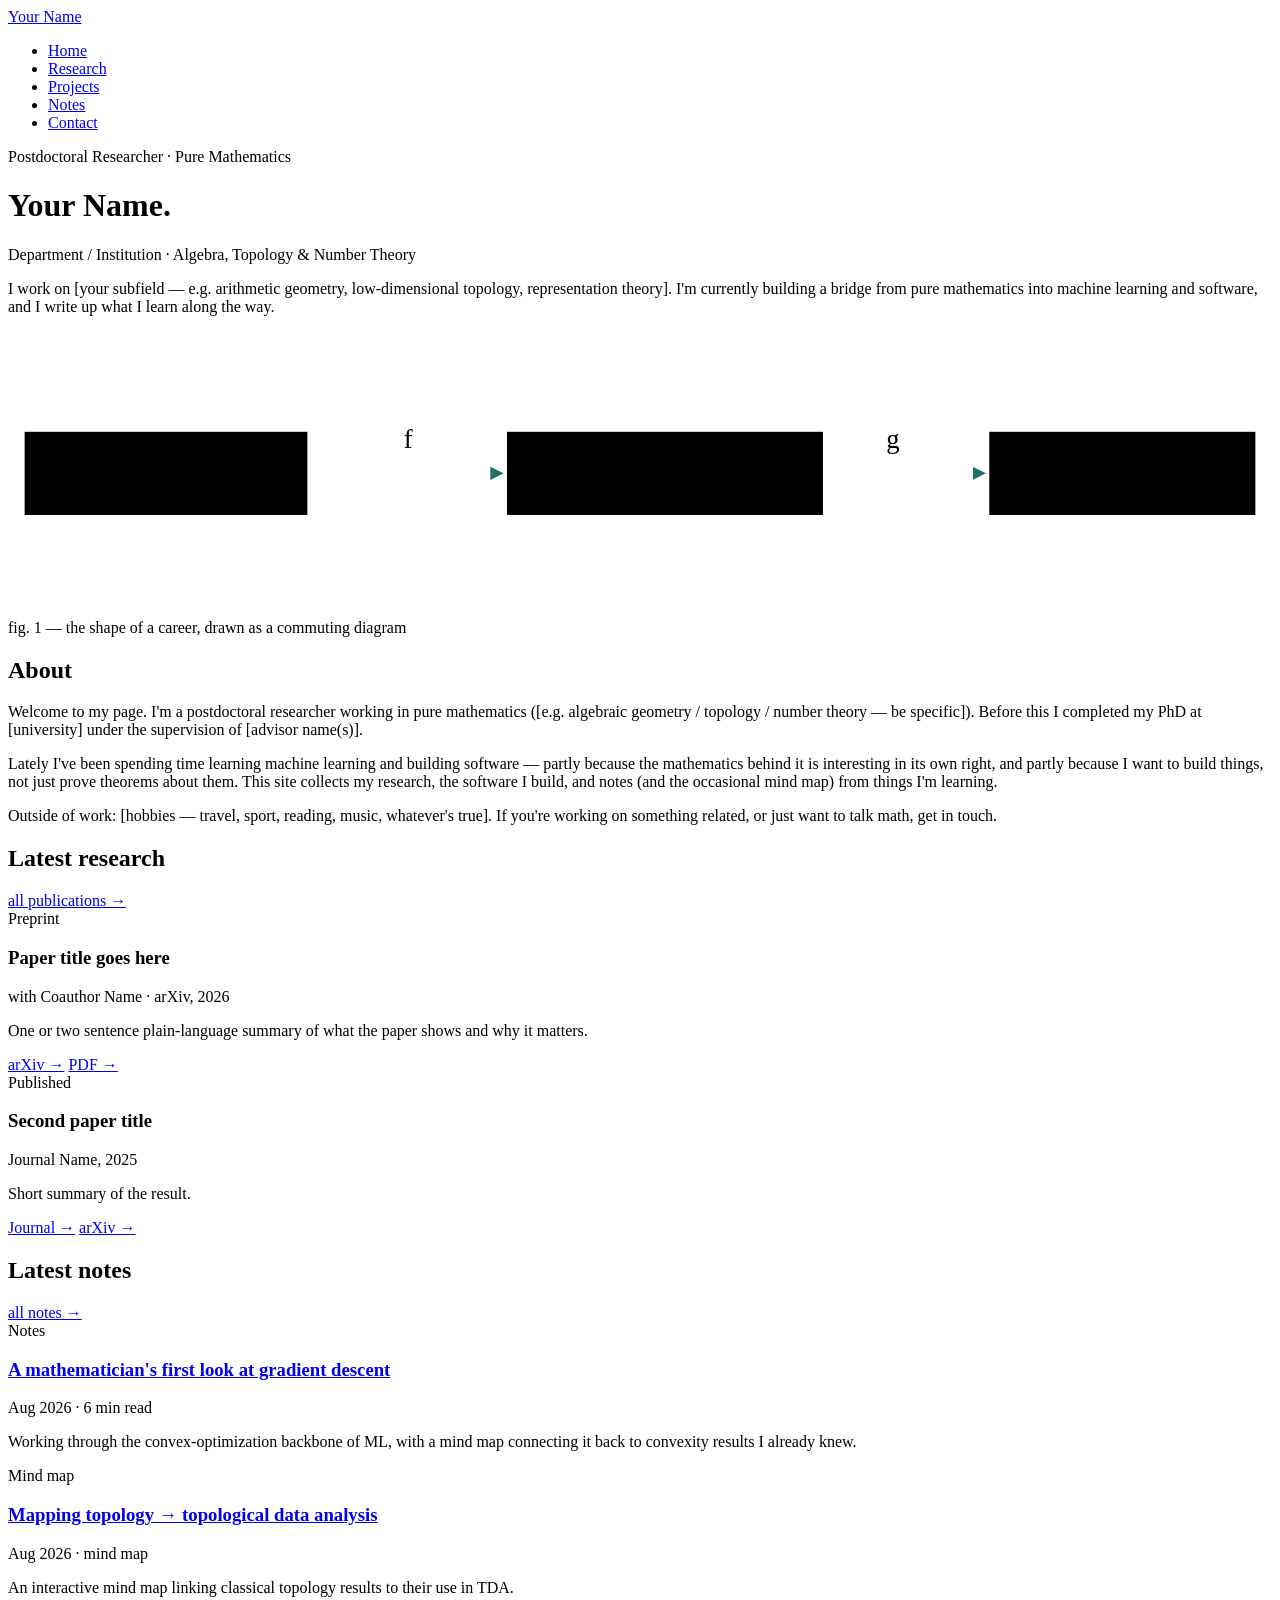
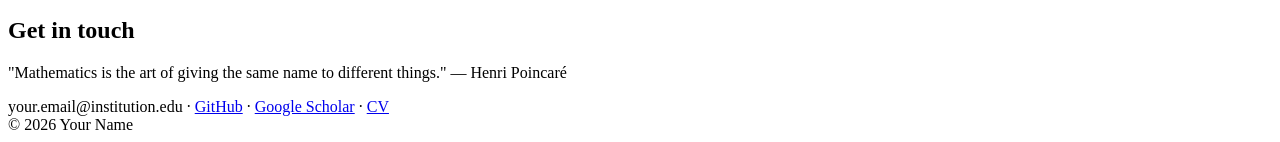
==== index.html @ 3a855534 "Revise index.html for personal webpage Updated personal information and structure of the webpage." ====
<!DOCTYPE html>
<html lang="en">
<head>
<meta charset="UTF-8">
<meta name="viewport" content="width=device-width, initial-scale=1.0">
<title>Your Name | Mathematician</title>
<meta name="description" content="Postdoctoral researcher in pure mathematics, working towards machine learning and software.">
<link rel="preconnect" href="https://fonts.googleapis.com">
<link href="https://fonts.googleapis.com/css2?family=EB+Garamond:ital,wght@0,500;0,600;1,500;1,600&family=IBM+Plex+Mono:wght@400;500&family=IBM+Plex+Sans:wght@400;500;600&display=swap" rel="stylesheet">
<link rel="stylesheet" href="css/style.css">
</head>
<body>

<nav class="site-nav">
  <div class="wrap">
    <a class="brand" href="index.html">Your Name</a>
    <ul>
      <li><a href="index.html" class="active">Home</a></li>
      <li><a href="research.html">Research</a></li>
      <li><a href="projects.html">Projects</a></li>
      <li><a href="notes.html">Notes</a></li>
      <li><a href="index.html#contact">Contact</a></li>
    </ul>
  </div>
</nav>

<header class="hero wrap">
  <div class="eyebrow">Postdoctoral Researcher &middot; Pure Mathematics</div>
  <h1 class="fill-me">Your Name.</h1>
  <div class="role">Department / Institution &middot; Algebra, Topology &amp; Number Theory</div>
  <p class="thesis fill-me">
    I work on [your subfield — e.g. arithmetic geometry, low-dimensional topology, representation theory].
    I'm currently building a bridge from pure mathematics into machine learning and software,
    and I write up what I learn along the way.
  </p>

  <div class="diagram-wrap">
    <svg viewBox="0 0 760 170" role="img" aria-label="Diagram: Pure Mathematics maps to Machine Learning maps to Software">
      <g class="cd-node">
        <rect x="10" y="60" width="170" height="50"></rect>
        <text x="95" y="90" text-anchor="middle">Pure Math</text>
      </g>
      <g class="cd-node">
        <rect x="300" y="60" width="190" height="50"></rect>
        <text x="395" y="90" text-anchor="middle">Machine Learning</text>
      </g>
      <g class="cd-node">
        <rect x="590" y="60" width="160" height="50"></rect>
        <text x="670" y="90" text-anchor="middle">Software</text>
      </g>

      <path class="cd-arrow a1" d="M182,85 L296,85" marker-end="url(#arrowhead)"></path>
      <path class="cd-arrow a2" d="M492,85 L586,85" marker-end="url(#arrowhead)"></path>

      <text class="cd-label l1" x="238" y="70">f</text>
      <text class="cd-label l2" x="528" y="70">g</text>

      <defs>
        <marker id="arrowhead" markerWidth="8" markerHeight="8" refX="6" refY="4" orient="auto">
          <path d="M0,0 L8,4 L0,8 Z" fill="#1F6F6B"></path>
        </marker>
      </defs>
    </svg>
    <div class="diagram-caption">fig. 1 — the shape of a career, drawn as a commuting diagram</div>
  </div>
</header>

<section class="section wrap" id="about">
  <div class="section-head"><h2>About</h2></div>
  <p class="fill-me">
    Welcome to my page. I'm a postdoctoral researcher working in pure mathematics
    ([e.g. algebraic geometry / topology / number theory — be specific]). Before this I
    completed my PhD at [university] under the supervision of [advisor name(s)].
  </p>
  <p class="fill-me">
    Lately I've been spending time learning machine learning and building software —
    partly because the mathematics behind it is interesting in its own right, and partly
    because I want to build things, not just prove theorems about them. This site collects
    my research, the software I build, and notes (and the occasional mind map) from things
    I'm learning.
  </p>
  <p class="fill-me">
    Outside of work: [hobbies — travel, sport, reading, music, whatever's true].
    If you're working on something related, or just want to talk math, get in touch.
  </p>
</section>

<section class="section wrap">
  <div class="section-head">
    <h2>Latest research</h2>
    <a class="see-all" href="research.html">all publications →</a>
  </div>
  <div class="card-grid">
    <article class="index-card">
      <div class="tag">Preprint</div>
      <h3 class="fill-me">Paper title goes here</h3>
      <div class="meta fill-me">with Coauthor Name &middot; arXiv, 2026</div>
      <p class="fill-me">One or two sentence plain-language summary of what the paper shows and why it matters.</p>
      <div class="links">
        <a href="#">arXiv →</a>
        <a href="#">PDF →</a>
      </div>
    </article>
    <article class="index-card">
      <div class="tag">Published</div>
      <h3 class="fill-me">Second paper title</h3>
      <div class="meta fill-me">Journal Name, 2025</div>
      <p class="fill-me">Short summary of the result.</p>
      <div class="links">
        <a href="#">Journal →</a>
        <a href="#">arXiv →</a>
      </div>
    </article>
  </div>
</section>

<section class="section wrap">
  <div class="section-head">
    <h2>Latest notes</h2>
    <a class="see-all" href="notes.html">all notes →</a>
  </div>
  <div class="card-grid">
    <article class="index-card">
      <div class="tag">Notes</div>
      <h3><a href="notes/note-example-gradient-descent.html">A mathematician's first look at gradient descent</a></h3>
      <div class="meta">Aug 2026 &middot; 6 min read</div>
      <p>Working through the convex-optimization backbone of ML, with a mind map connecting it back to convexity results I already knew.</p>
    </article>
    <article class="index-card">
      <div class="tag">Mind map</div>
      <h3><a href="notes/note-example-mindmap.html">Mapping topology → topological data analysis</a></h3>
      <div class="meta">Aug 2026 &middot; mind map</div>
      <p>An interactive mind map linking classical topology results to their use in TDA.</p>
    </article>
  </div>
</section>

<section class="section wrap" id="contact">
  <div class="section-head"><h2>Get in touch</h2></div>
  <p class="divider-quote">
    "Mathematics is the art of giving the same name to different things." — Henri Poincaré
  </p>
</section>

<footer class="site-footer">
  <div class="wrap">
    <div class="contact fill-me">your.email@institution.edu &middot; <a href="https://github.com/yourusername">GitHub</a> &middot; <a href="#">Google Scholar</a> &middot; <a href="#">CV</a></div>
    <div class="copyright">&copy; 2026 Your Name</div>
  </div>
</footer>

</body>
</html>
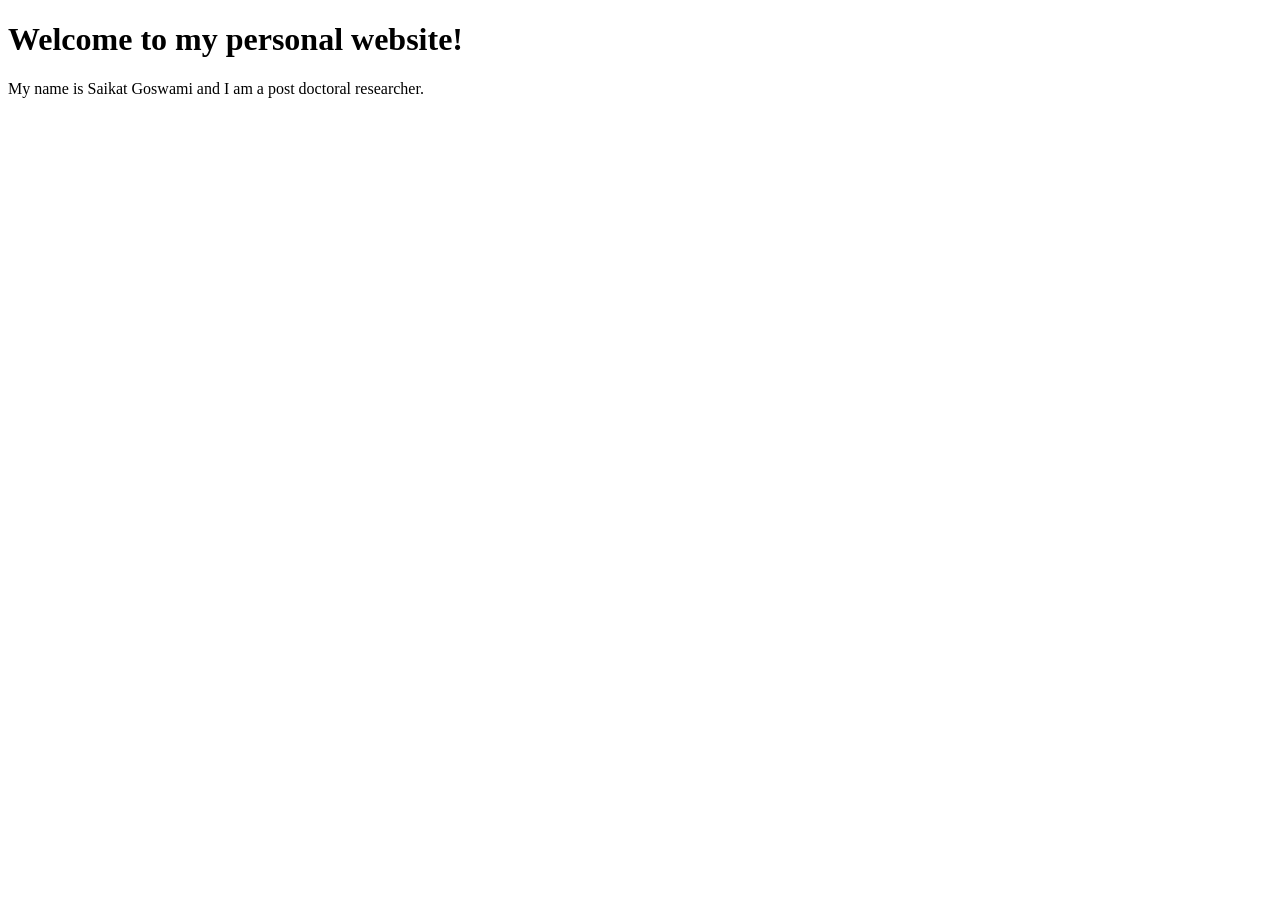
==== commit bfb9686d: "Update homepage text" ====
--- a/index.html
+++ b/index.html
@@ -1,153 +1,12 @@
 <!DOCTYPE html>
-<html lang="en">
+<html>
 <head>
-<meta charset="UTF-8">
-<meta name="viewport" content="width=device-width, initial-scale=1.0">
-<title>Your Name | Mathematician</title>
-<meta name="description" content="Postdoctoral researcher in pure mathematics, working towards machine learning and software.">
-<link rel="preconnect" href="https://fonts.googleapis.com">
-<link href="https://fonts.googleapis.com/css2?family=EB+Garamond:ital,wght@0,500;0,600;1,500;1,600&family=IBM+Plex+Mono:wght@400;500&family=IBM+Plex+Sans:wght@400;500;600&display=swap" rel="stylesheet">
-<link rel="stylesheet" href="css/style.css">
+  <title> Saikat Goswami </title>  
 </head>
+
 <body>
+  <h1> Welcome to my personal website! </h1>
+  <p> My name is Saikat Goswami and I am a post doctoral researcher. </p>
+</body>
 
-<nav class="site-nav">
-  <div class="wrap">
-    <a class="brand" href="index.html">Your Name</a>
-    <ul>
-      <li><a href="index.html" class="active">Home</a></li>
-      <li><a href="research.html">Research</a></li>
-      <li><a href="projects.html">Projects</a></li>
-      <li><a href="notes.html">Notes</a></li>
-      <li><a href="index.html#contact">Contact</a></li>
-    </ul>
-  </div>
-</nav>
-
-<header class="hero wrap">
-  <div class="eyebrow">Postdoctoral Researcher &middot; Pure Mathematics</div>
-  <h1 class="fill-me">Your Name.</h1>
-  <div class="role">Department / Institution &middot; Algebra, Topology &amp; Number Theory</div>
-  <p class="thesis fill-me">
-    I work on [your subfield — e.g. arithmetic geometry, low-dimensional topology, representation theory].
-    I'm currently building a bridge from pure mathematics into machine learning and software,
-    and I write up what I learn along the way.
-  </p>
-
-  <div class="diagram-wrap">
-    <svg viewBox="0 0 760 170" role="img" aria-label="Diagram: Pure Mathematics maps to Machine Learning maps to Software">
-      <g class="cd-node">
-        <rect x="10" y="60" width="170" height="50"></rect>
-        <text x="95" y="90" text-anchor="middle">Pure Math</text>
-      </g>
-      <g class="cd-node">
-        <rect x="300" y="60" width="190" height="50"></rect>
-        <text x="395" y="90" text-anchor="middle">Machine Learning</text>
-      </g>
-      <g class="cd-node">
-        <rect x="590" y="60" width="160" height="50"></rect>
-        <text x="670" y="90" text-anchor="middle">Software</text>
-      </g>
-
-      <path class="cd-arrow a1" d="M182,85 L296,85" marker-end="url(#arrowhead)"></path>
-      <path class="cd-arrow a2" d="M492,85 L586,85" marker-end="url(#arrowhead)"></path>
-
-      <text class="cd-label l1" x="238" y="70">f</text>
-      <text class="cd-label l2" x="528" y="70">g</text>
-
-      <defs>
-        <marker id="arrowhead" markerWidth="8" markerHeight="8" refX="6" refY="4" orient="auto">
-          <path d="M0,0 L8,4 L0,8 Z" fill="#1F6F6B"></path>
-        </marker>
-      </defs>
-    </svg>
-    <div class="diagram-caption">fig. 1 — the shape of a career, drawn as a commuting diagram</div>
-  </div>
-</header>
-
-<section class="section wrap" id="about">
-  <div class="section-head"><h2>About</h2></div>
-  <p class="fill-me">
-    Welcome to my page. I'm a postdoctoral researcher working in pure mathematics
-    ([e.g. algebraic geometry / topology / number theory — be specific]). Before this I
-    completed my PhD at [university] under the supervision of [advisor name(s)].
-  </p>
-  <p class="fill-me">
-    Lately I've been spending time learning machine learning and building software —
-    partly because the mathematics behind it is interesting in its own right, and partly
-    because I want to build things, not just prove theorems about them. This site collects
-    my research, the software I build, and notes (and the occasional mind map) from things
-    I'm learning.
-  </p>
-  <p class="fill-me">
-    Outside of work: [hobbies — travel, sport, reading, music, whatever's true].
-    If you're working on something related, or just want to talk math, get in touch.
-  </p>
-</section>
-
-<section class="section wrap">
-  <div class="section-head">
-    <h2>Latest research</h2>
-    <a class="see-all" href="research.html">all publications →</a>
-  </div>
-  <div class="card-grid">
-    <article class="index-card">
-      <div class="tag">Preprint</div>
-      <h3 class="fill-me">Paper title goes here</h3>
-      <div class="meta fill-me">with Coauthor Name &middot; arXiv, 2026</div>
-      <p class="fill-me">One or two sentence plain-language summary of what the paper shows and why it matters.</p>
-      <div class="links">
-        <a href="#">arXiv →</a>
-        <a href="#">PDF →</a>
-      </div>
-    </article>
-    <article class="index-card">
-      <div class="tag">Published</div>
-      <h3 class="fill-me">Second paper title</h3>
-      <div class="meta fill-me">Journal Name, 2025</div>
-      <p class="fill-me">Short summary of the result.</p>
-      <div class="links">
-        <a href="#">Journal →</a>
-        <a href="#">arXiv →</a>
-      </div>
-    </article>
-  </div>
-</section>
-
-<section class="section wrap">
-  <div class="section-head">
-    <h2>Latest notes</h2>
-    <a class="see-all" href="notes.html">all notes →</a>
-  </div>
-  <div class="card-grid">
-    <article class="index-card">
-      <div class="tag">Notes</div>
-      <h3><a href="notes/note-example-gradient-descent.html">A mathematician's first look at gradient descent</a></h3>
-      <div class="meta">Aug 2026 &middot; 6 min read</div>
-      <p>Working through the convex-optimization backbone of ML, with a mind map connecting it back to convexity results I already knew.</p>
-    </article>
-    <article class="index-card">
-      <div class="tag">Mind map</div>
-      <h3><a href="notes/note-example-mindmap.html">Mapping topology → topological data analysis</a></h3>
-      <div class="meta">Aug 2026 &middot; mind map</div>
-      <p>An interactive mind map linking classical topology results to their use in TDA.</p>
-    </article>
-  </div>
-</section>
-
-<section class="section wrap" id="contact">
-  <div class="section-head"><h2>Get in touch</h2></div>
-  <p class="divider-quote">
-    "Mathematics is the art of giving the same name to different things." — Henri Poincaré
-  </p>
-</section>
-
-<footer class="site-footer">
-  <div class="wrap">
-    <div class="contact fill-me">your.email@institution.edu &middot; <a href="https://github.com/yourusername">GitHub</a> &middot; <a href="#">Google Scholar</a> &middot; <a href="#">CV</a></div>
-    <div class="copyright">&copy; 2026 Your Name</div>
-  </div>
-</footer>
-
-</body>
-</html>
+</html>
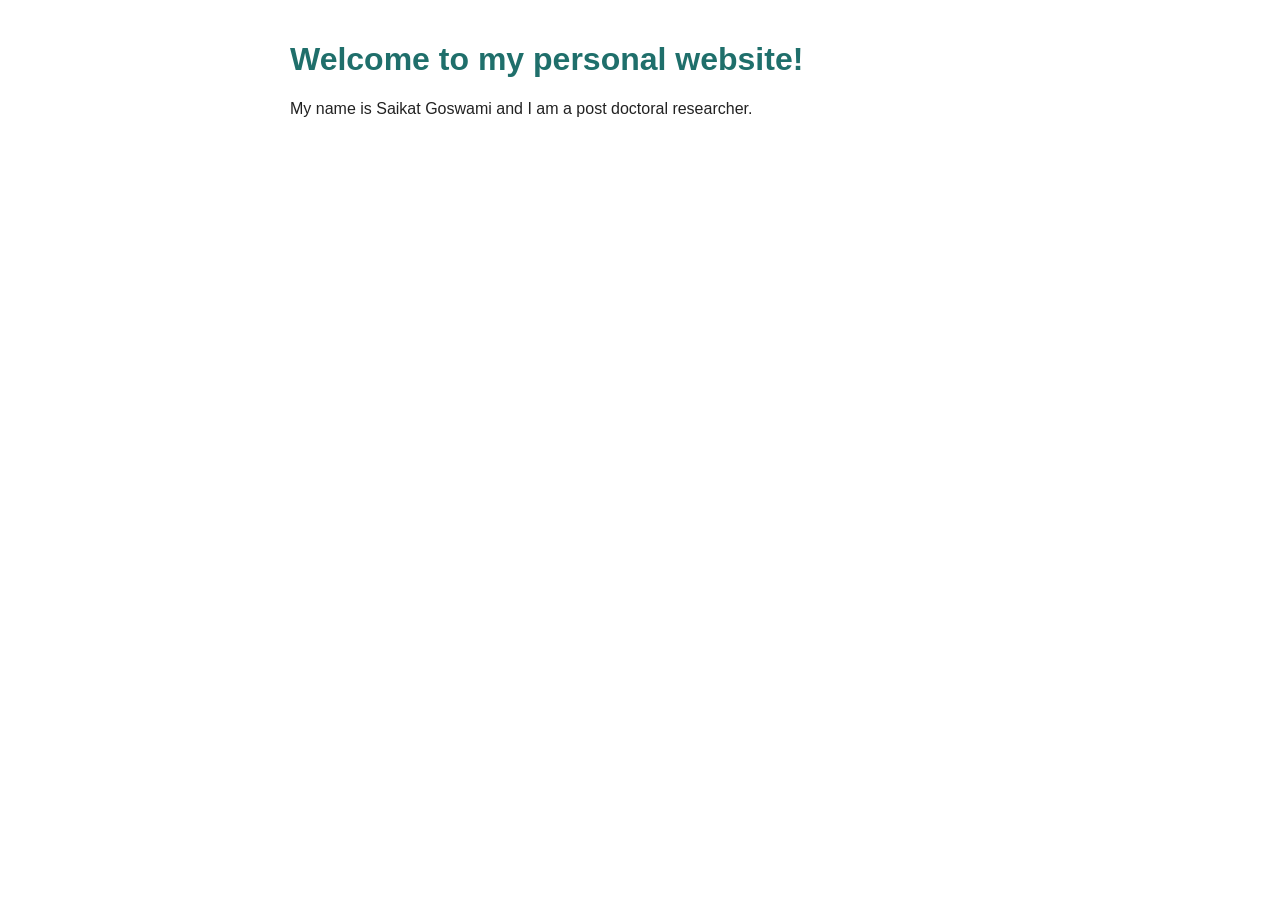
==== commit 42f52eda: "Add CSS styling" ====
--- a/index.html
+++ b/index.html
@@ -2,11 +2,11 @@
 <html>
 <head>
   <title> Saikat Goswami </title>  
+  <link rel="stylesheet" href="style.css">
 </head>
 
 <body>
   <h1> Welcome to my personal website! </h1>
   <p> My name is Saikat Goswami and I am a post doctoral researcher. </p>
 </body>
-
 </html>
--- a/style.css
+++ b/style.css
@@ -0,0 +1,15 @@
+body {
+  font-family: Arial, sans-serif;
+  max-width: 700px;
+  margin: 0 auto;
+  padding: 20px;
+  color: #222;
+}
+
+h1 {
+  color: #1F6F6B;
+}
+
+a {
+  color: #1F6F6B;
+}
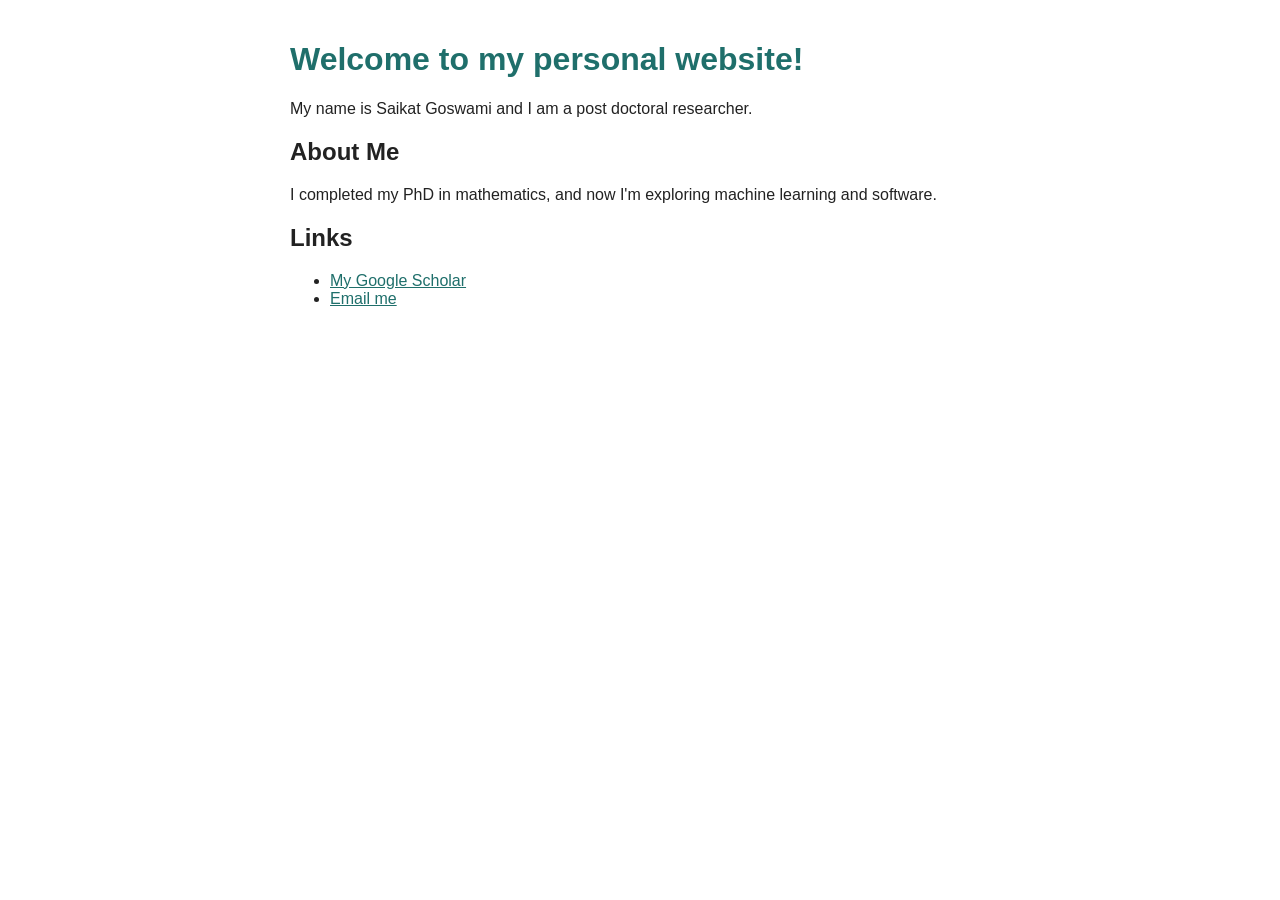
==== commit 8497abc5: "Add About Me and Links sections" ====
--- a/index.html
+++ b/index.html
@@ -8,5 +8,15 @@
 <body>
   <h1> Welcome to my personal website! </h1>
   <p> My name is Saikat Goswami and I am a post doctoral researcher. </p>
+  
+  <h2> About Me </h2>
+  <p>I completed my PhD in mathematics, and now I'm exploring machine learning and software.</p>
+
+  <h2> Links </h2>
+  <ul>
+    <li><a href="https://scholar.google.com/citations?user=tMB9OWgAAAAJ&hl=en">My Google Scholar</a></li>
+    <li><a href="mailto:saikatgoswami.math@gmail.com">Email me</a></li>
+  </ul>
+  
 </body>
 </html>
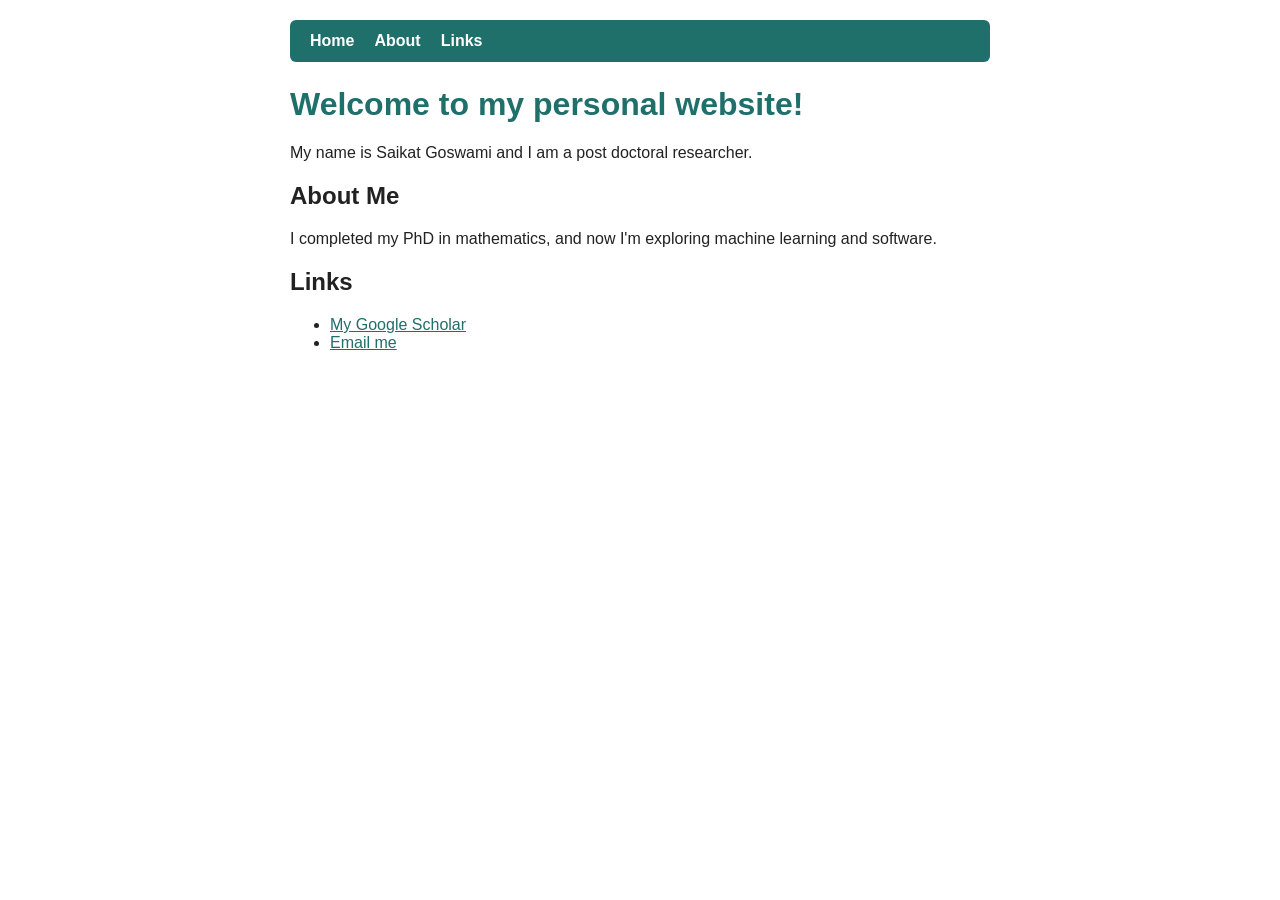
==== commit 8a3ab71d: "Add nav bar with links to About and Links sections" ====
--- a/index.html
+++ b/index.html
@@ -6,13 +6,19 @@
 </head>
 
 <body>
+  <nav>
+    <a href="index.html">Home</a>
+    <a href="#about">About</a>
+    <a href="#links">Links</a>
+  </nav>
+
   <h1> Welcome to my personal website! </h1>
   <p> My name is Saikat Goswami and I am a post doctoral researcher. </p>
   
-  <h2> About Me </h2>
+  <h2 id="about"> About Me </h2>
   <p>I completed my PhD in mathematics, and now I'm exploring machine learning and software.</p>
 
-  <h2> Links </h2>
+  <h2 id="links"> Links </h2>
   <ul>
     <li><a href="https://scholar.google.com/citations?user=tMB9OWgAAAAJ&hl=en">My Google Scholar</a></li>
     <li><a href="mailto:saikatgoswami.math@gmail.com">Email me</a></li>
--- a/style.css
+++ b/style.css
@@ -12,4 +12,23 @@
 
 a {
   color: #1F6F6B;
+}
+
+nav {
+  display: flex;
+  gap: 20px;
+  background-color: #1F6F6B;
+  padding: 12px 20px;
+  border-radius: 6px;
+  margin-bottom: 24px;
+}
+
+nav a {
+  color: white;
+  text-decoration: none;
+  font-weight: bold;
+}
+
+nav a:hover {
+  text-decoration: underline;
 }
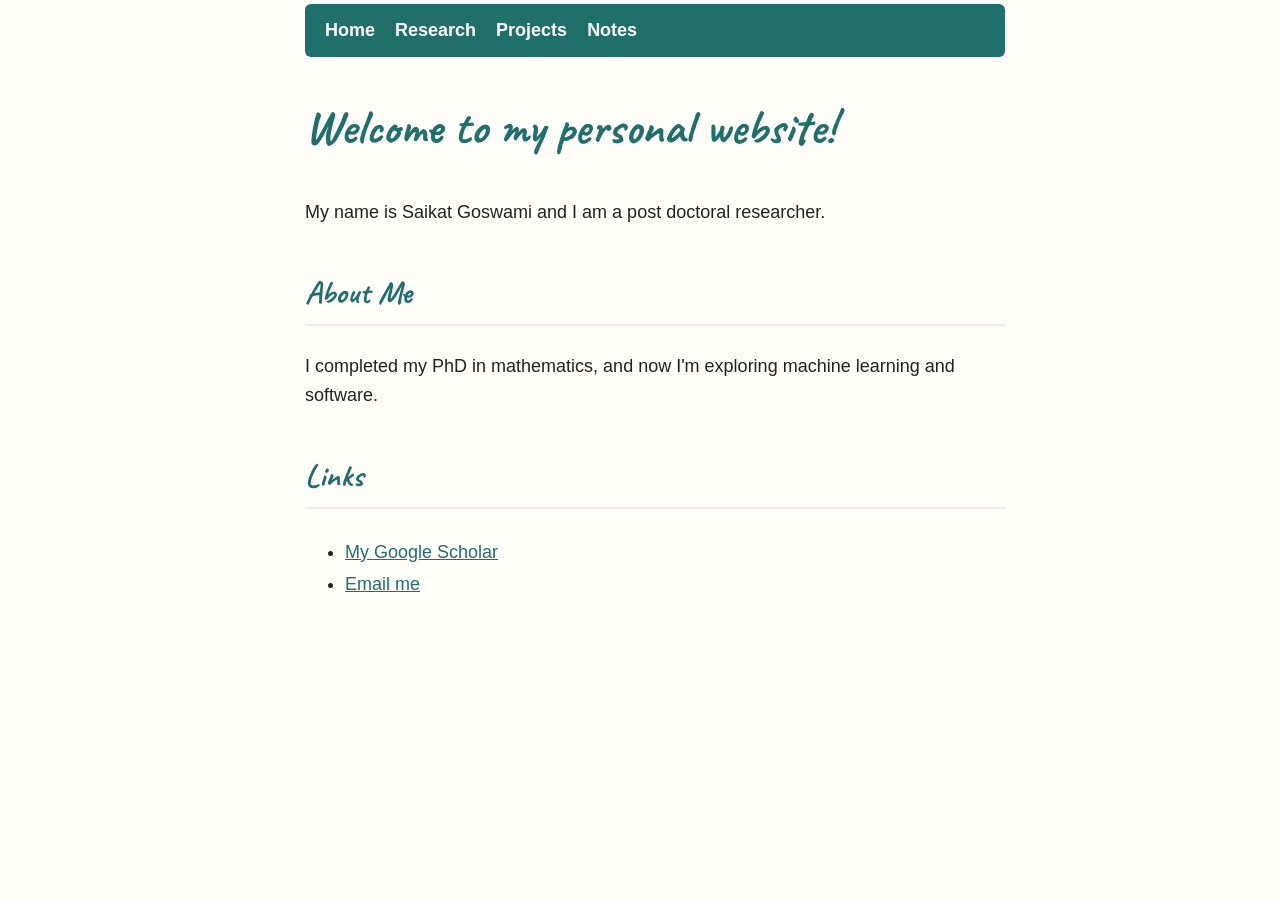
==== commit 73d03641: "Add Research, Projects, and Notes pages" ====
--- a/index.html
+++ b/index.html
@@ -6,10 +6,12 @@
 </head>
 
 <body>
+  
   <nav>
     <a href="index.html">Home</a>
-    <a href="#about">About</a>
-    <a href="#links">Links</a>
+    <a href="research.html">Research</a>
+    <a href="projects.html">Projects</a>
+    <a href="notes.html">Notes</a>
   </nav>
 
   <h1> Welcome to my personal website! </h1>
@@ -23,6 +25,6 @@
     <li><a href="https://scholar.google.com/citations?user=tMB9OWgAAAAJ&hl=en">My Google Scholar</a></li>
     <li><a href="mailto:saikatgoswami.math@gmail.com">Email me</a></li>
   </ul>
-  
 </body>
+
 </html>
--- a/style.css
+++ b/style.css
@@ -1,13 +1,20 @@
+@import url('https://fonts.googleapis.com/css2?family=Caveat:wght@600;700&display=swap');
+
 body {
   font-family: Arial, sans-serif;
   max-width: 700px;
   margin: 0 auto;
-  padding: 20px;
+  padding: 4px 20px 20px 50px;
   color: #222;
+  font-size: 18px;
+  line-height: 32px;
+  background-color: #FFFDF7;
 }
 
 h1 {
+  font-family: 'Caveat', cursive;
   color: #1F6F6B;
+  font-size: 3rem;
 }
 
 a {
@@ -31,4 +38,22 @@
 
 nav a:hover {
   text-decoration: underline;
+}
+
+h2 {
+  font-family: 'Caveat', cursive;
+  font-size: 2rem;
+  color: #1F6F6B;
+  margin-top: 40px;
+  border-bottom: 2px solid #eee;
+  padding-bottom: 6px;
+}
+
+
+ul {
+  line-height: 1.8;
+}
+
+body {
+  line-height: 1.6;
 }
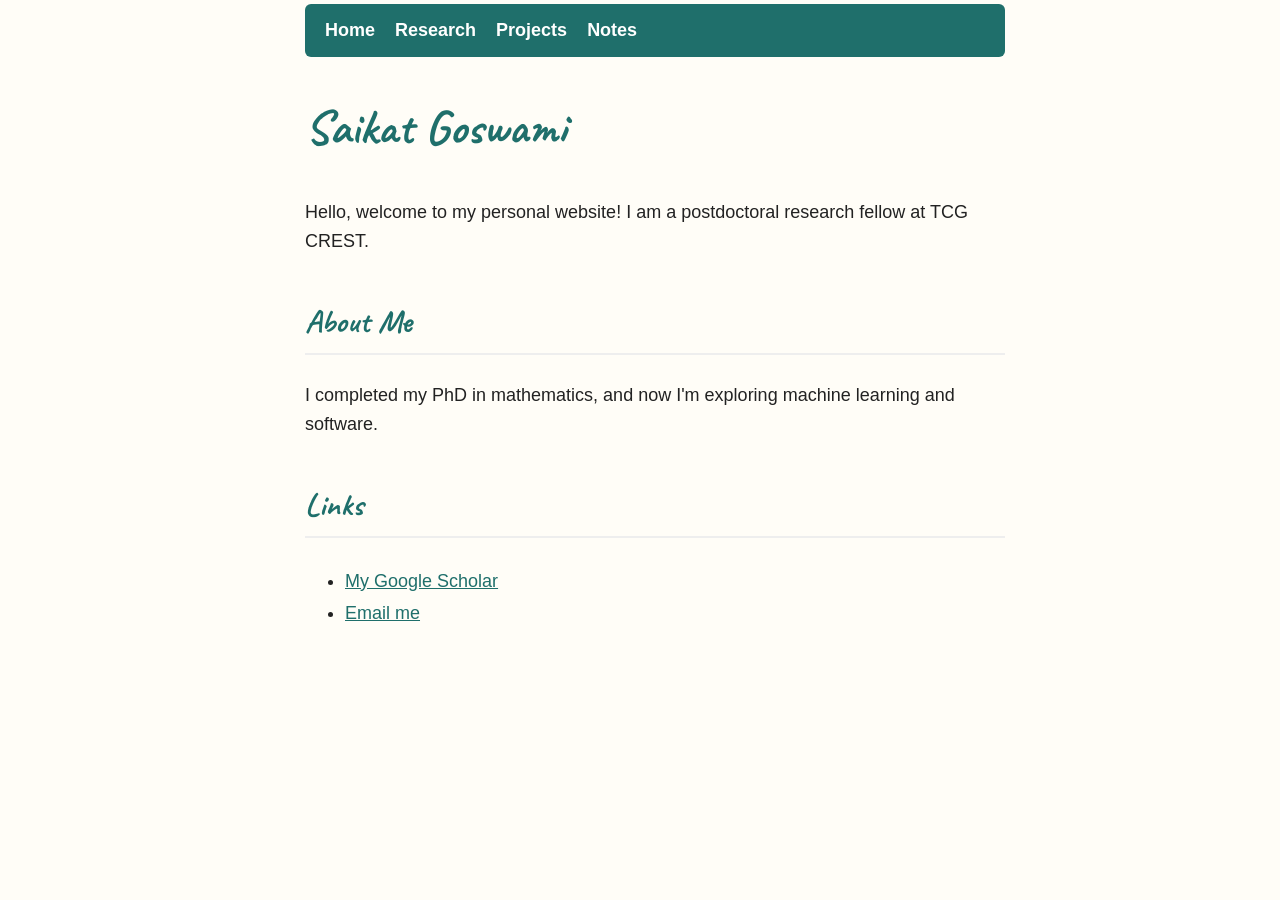
==== commit d1b952dc: "Changed About Me section" ====
--- a/index.html
+++ b/index.html
@@ -14,8 +14,8 @@
     <a href="notes.html">Notes</a>
   </nav>
 
-  <h1> Welcome to my personal website! </h1>
-  <p> My name is Saikat Goswami and I am a post doctoral researcher. </p>
+  <h1> Saikat Goswami </h1>
+  <p> Hello, welcome to my personal website! I am a postdoctoral research fellow at TCG CREST. </p>
   
   <h2 id="about"> About Me </h2>
   <p>I completed my PhD in mathematics, and now I'm exploring machine learning and software.</p>
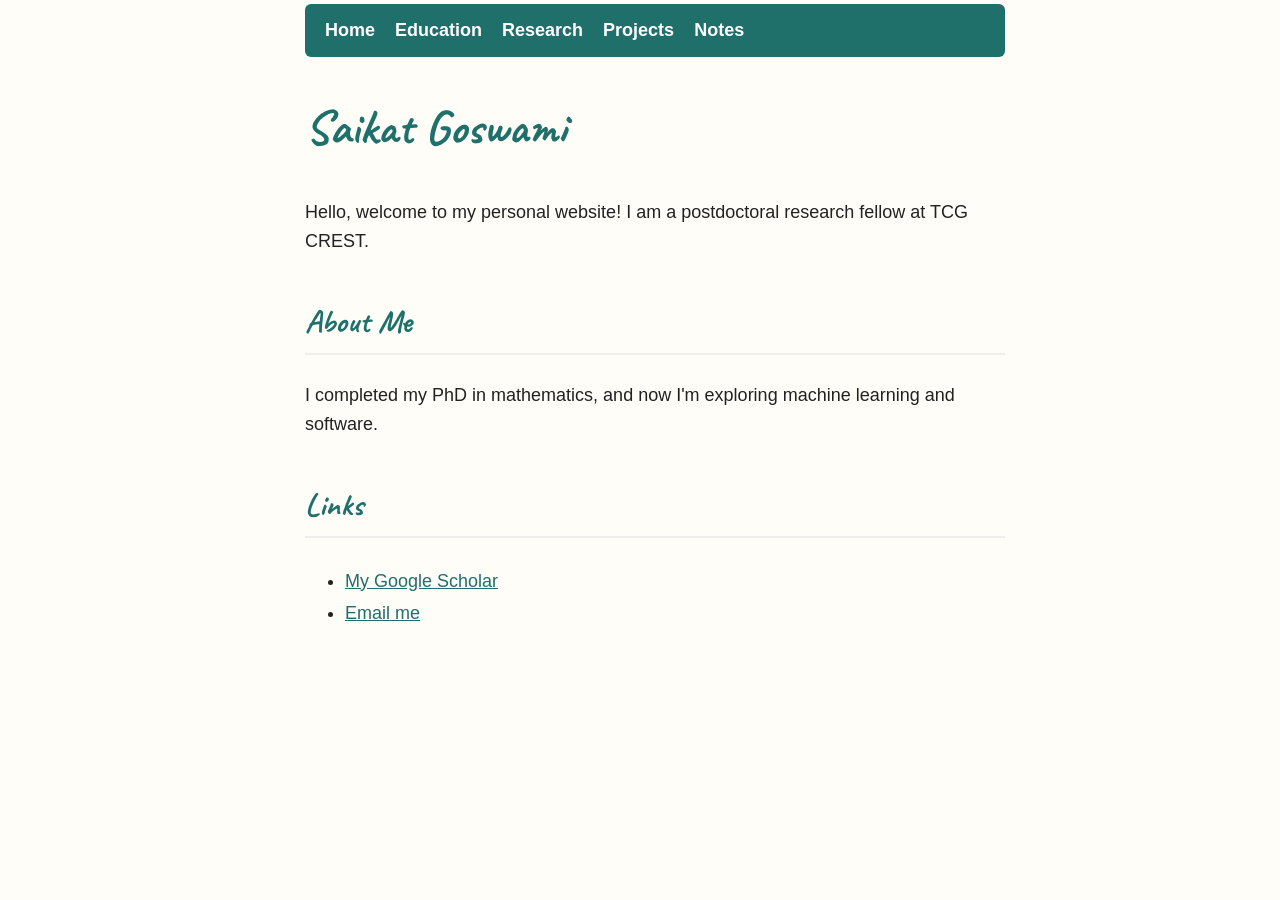
==== commit f675efa8: "Add education page to navigation bar." ====
--- a/index.html
+++ b/index.html
@@ -9,6 +9,7 @@
   
   <nav>
     <a href="index.html">Home</a>
+    <a href="education.html">Education</a>
     <a href="research.html">Research</a>
     <a href="projects.html">Projects</a>
     <a href="notes.html">Notes</a>
